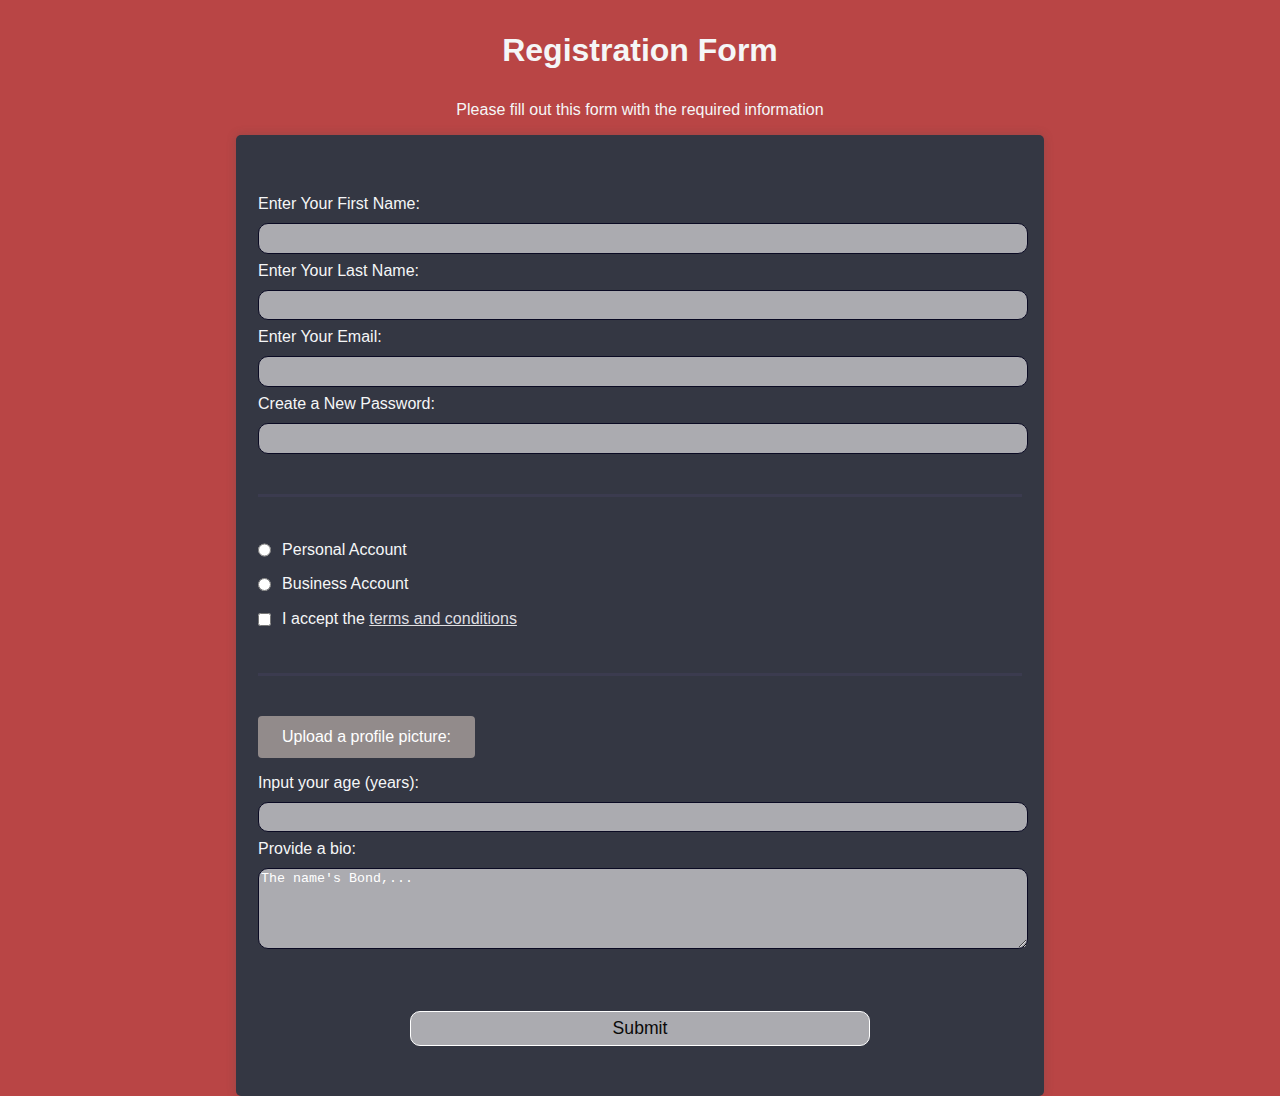
==== Exp-1/index.html @ b4c69429 "First Commit" ====
<!DOCTYPE html>
<html lang="en">

<head>
    <meta charset="UTF-8">
    <meta http-equiv="X-UA-Compatible" content="IE=edge">
    <meta name="viewport" content="width=device-width, initial-scale=1.0">
    <link rel="stylesheet" href="styles.css">
    <title>Website</title>
</head>

<body>
    <h1>Registration Form</h1>
    <p>Please fill out this form with the required information</p>
    <form method="post" action='https://register-demo.freecodecamp.org'>
        <fieldset>
            <label for="first-name">Enter Your First Name: <input id="first-name" name="first-name" type="text"
                    required /></label>
            <label for="last-name">Enter Your Last Name: <input id="last-name" name="last-name" type="text"
                    required /></label>
            <label for="email">Enter Your Email: <input id="email" name="email" type="email" required /></label>
            <label for="new-password">Create a New Password: <input id="new-password" name="new-password"
                    type="password" pattern="[a-z0-5]{8,}" required /></label>
        </fieldset>
        <fieldset>
            <label for="personal-account"><input id="personal-account" type="radio" name="account-type"
                    class="inline" /> Personal Account</label>
            <label for="business-account"><input id="business-account" type="radio" name="account-type"
                    class="inline" /> Business Account</label>
            <label for="terms-and-conditions">
                <input id="terms-and-conditions" type="checkbox" required name="terms-and-conditions" class="inline" />
                I accept the <a href="https://www.freecodecamp.org/news/terms-of-service/">terms and conditions</a>
            </label>
        </fieldset>
        <fieldset>
            <label for="profile-picture" class="profile-picture">Upload a profile picture: <input id="profile-picture"
                    type="file" name="file" /></label>
            <label for="age">Input your age (years): <input id="age" type="number" name="age" min="13"
                    max="120" /></label>
            <label for="bio">Provide a bio:
                <textarea id="bio" name="bio" rows="5" cols="30" placeholder="The name's Bond,..."></textarea>
            </label>
        </fieldset>
        <input type="submit" value="Submit" />
    </form>
</body>

</html>
---- Exp-1/styles.css ----
body {
    width: 100%;
    height: 100vh;
    margin: 0;
    background-color: #a20909c1;
    color: #f5f6f7;
    font-family: 'Trebuchet MS', 'Lucida Sans Unicode', 'Lucida Grande', 'Lucida Sans', Arial, sans-serif;
    font-size: 16px;
}

h1,
p {
    margin: 1em auto;
    text-align: center;
    font-family: 'Trebuchet MS', 'Lucida Sans Unicode', 'Lucida Grande', 'Lucida Sans', Arial, sans-serif;
}

form {
    max-width: 700px;
    margin: 0 auto;
    padding: 20px;
    background-color: #343743;
    border-radius: 5px;
    box-shadow: 0 0 10px rgba(78, 73, 73, 0.3);
    width: 60vw;
    max-width: 100%;
    min-width: 300px;
    margin: 0 auto;
    padding-bottom: 2em;
}

fieldset {
    border: none;
    padding: 2rem 0;
    border-bottom: 3px solid #3b3b4f;
}

fieldset:last-of-type {
    border-bottom: none;
}

label {
    display: block;
    margin: 0.5rem 0;
}

input,
textarea,
select {
    margin: 10px 0 0 0;
    width: 100%;
    min-height: 2em;
    border-radius: 10px;
}

input,
textarea {
    background-color: #ababb0;
    border: 1px solid #0a0a23;
    color: #0a0909;
}

.inline {
    width: unset;
    margin: 0 0.5em 0 0;
    vertical-align: middle;
}

input[type="submit"] {
    display: block;
    width: 60%;
    margin: 1em auto;
    height: 2em;
    font-size: 1.1rem;
    background-color: #ababb0;
    border-color: white;
    min-width: 300px;
    font-family: 'Trebuchet MS', 'Lucida Sans Unicode', 'Lucida Grande', 'Lucida Sans', Arial, sans-serif;
}

input[type="submit"]:hover {
    background-color: #3e8e41;

}

input[type="file"] {
    padding: 1px 2px;
}

a {
    color: #dfdfe2;
}

::placeholder {
    color: #ffffff;
}

/* Hide the default input */
input[type="file"] {
    display: none;
}

/* Style the label to look like a button */
.profile-picture {
    display: inline-block;
    background-color: #928b8b;
    color: white;
    padding: 12px 24px;
    cursor: pointer;
    border-radius: 4px;
}

.profile-picture:hover {
    background-color: #3e8e41;
}

.profile-picture:active {
    background-color: #2e6734;
}
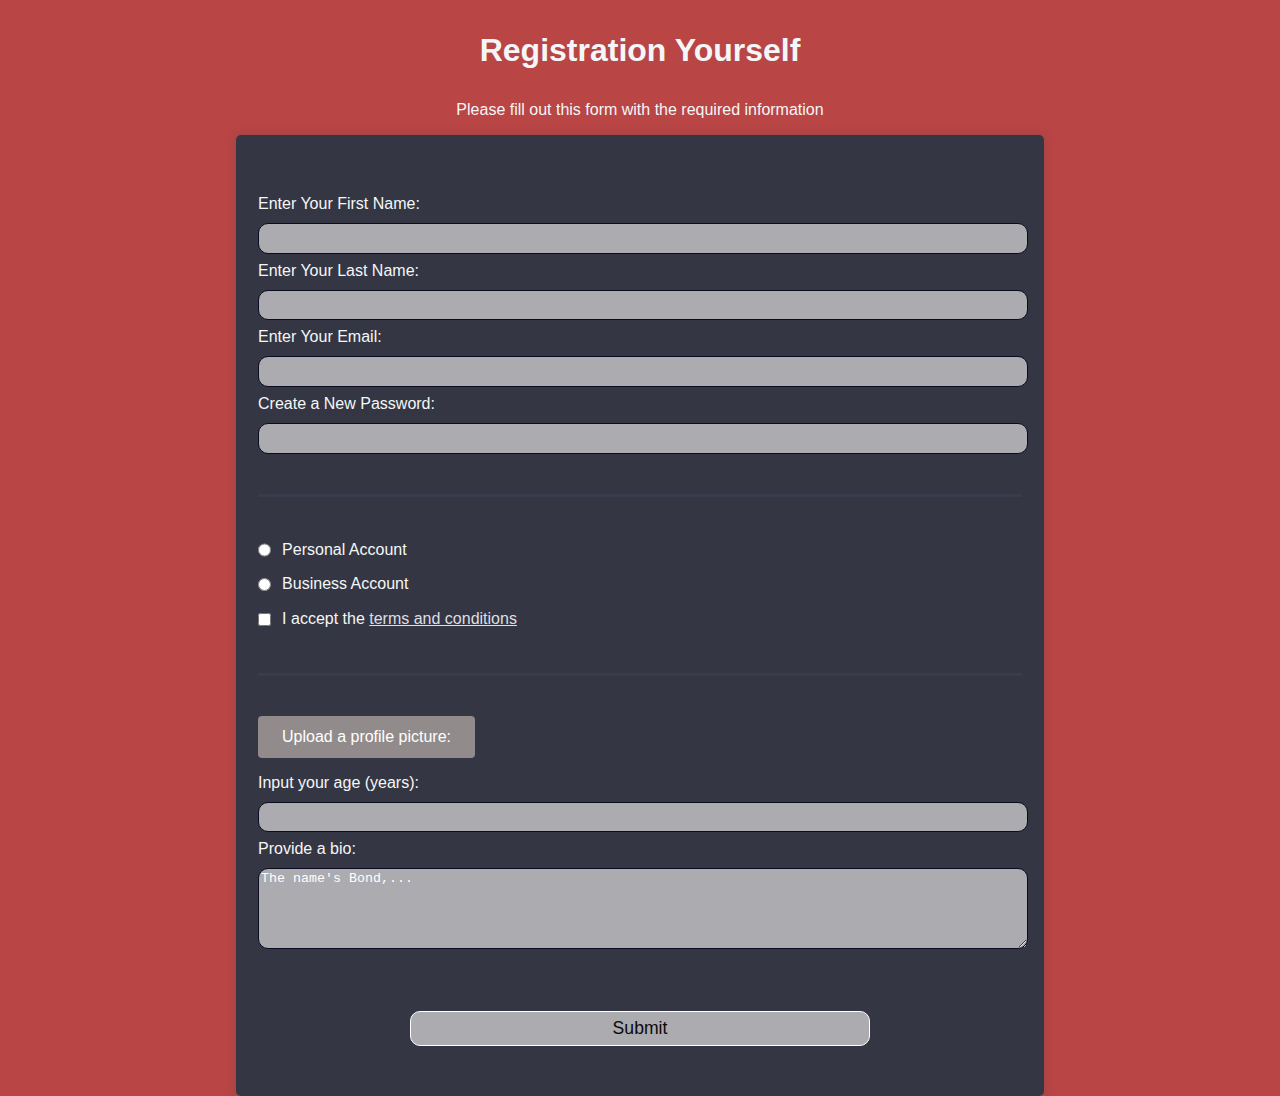
==== commit 412f48ff: "Update index.html" ====
--- a/Exp-1/index.html
+++ b/Exp-1/index.html
@@ -10,7 +10,7 @@
 </head>
 
 <body>
-    <h1>Registration Form</h1>
+    <h1>Registration Yourself</h1>
     <p>Please fill out this form with the required information</p>
     <form method="post" action='https://register-demo.freecodecamp.org'>
         <fieldset>
@@ -45,4 +45,4 @@
     </form>
 </body>
 
-</html>+</html>
